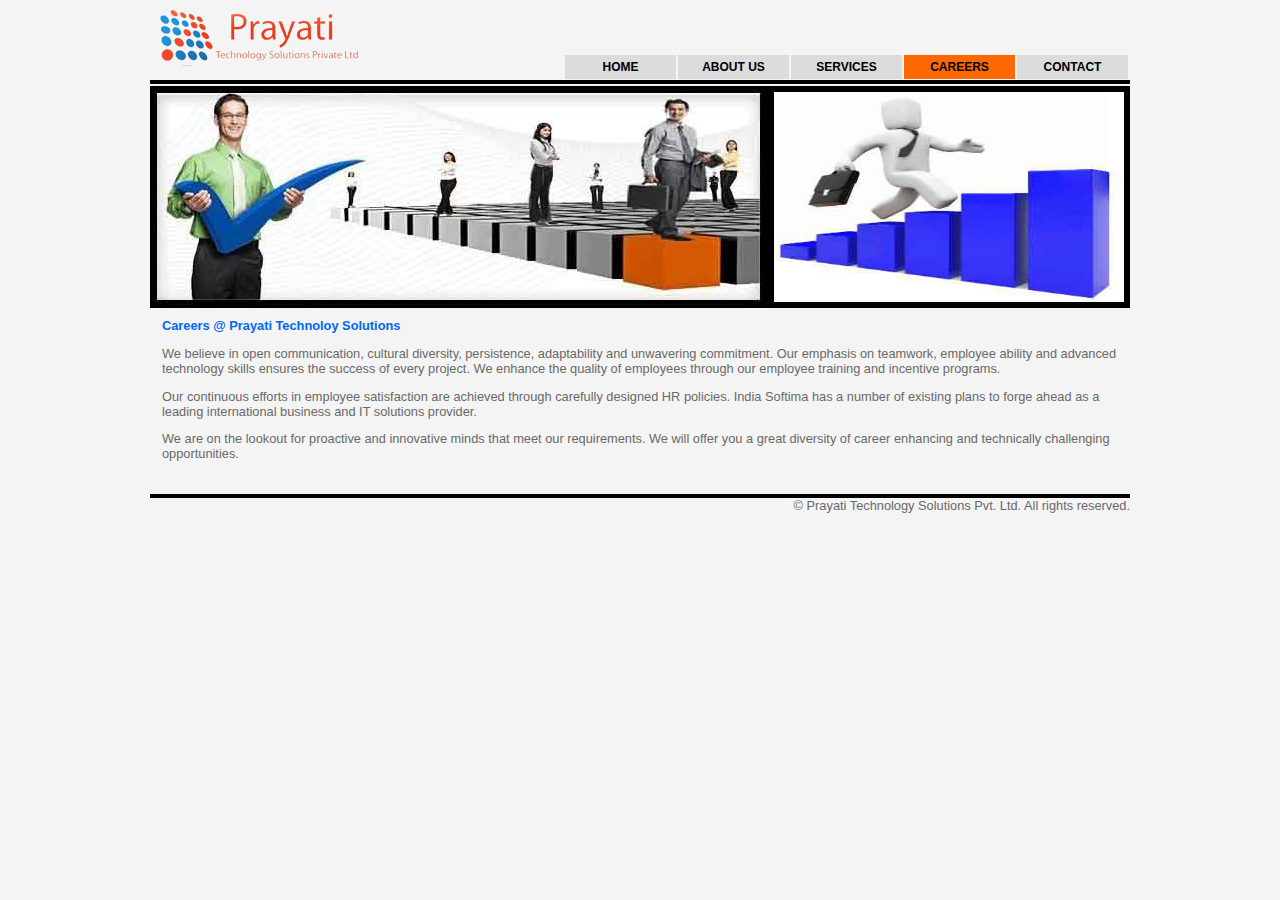
==== Careers.html @ ac88cd4a "Initial commit" ====
﻿<!DOCTYPE html PUBLIC "-//W3C//DTD XHTML 1.0 Transitional//EN" "http://www.w3.org/TR/xhtml1/DTD/xhtml1-transitional.dtd">
<html xmlns="http://www.w3.org/1999/xhtml">
<head>
    <title>Prayati Technolgy Solutions</title>
    <link href="Styles/StyleSheet.css" rel="stylesheet" type="text/css" />
</head>
<body>
    <div class="page">
        <div class="header">
            <div class="toppart">
                <div class="logo">
                    <a href="index.html">
                        <img alt="image1" src="Images/PrayatiLogo.jpg" border="0" /></a></div>
                <div>
                    <ul id="coolMenu">
                        <li><a href="index.html">HOME</a></li>
                        <li><a href="Aboutus.html">ABOUT US</a></li>
                        <li><a href="Services.html">SERVICES</a></li>
                        <li style="background-color: #FD6900"><a href="Careers.html">CAREERS</a></li>
                        <li><a href="Contactus.html">CONTACT US</a></li>
                    </ul>
                </div>
            </div>
            <div>
                <table class="banner">
                    <tr>
                        <td>
                            <img src="Images/Prayati.JPG" alt="" />
                        </td>
                        <td>
                            <img src="Images/Carrers.JPG" style="height: 210px; width: 350px;" alt="" />
                        </td>
                    </tr>
                </table>
            </div>
        </div>
        <div class="main">
            <div>
                <b style="color: #0066FF">Careers @ Prayati Technoloy Solutions</b></div>
            <p>
                We believe in open communication, cultural diversity, persistence, adaptability
                and unwavering commitment. Our emphasis on teamwork, employee ability and advanced
                technology skills ensures the success of every project. We enhance the quality of
                employees through our employee training and incentive programs.</p>
            <p>
                Our continuous efforts in employee satisfaction are achieved through carefully designed
                HR policies. India Softima has a number of existing plans to forge ahead as a leading
                international business and IT solutions provider.</p>
            <p>
                We are on the lookout for proactive and innovative minds that meet our requirements.
                We will offer you a great diversity of career enhancing and technically challenging
                opportunities.</p>
        </div>
        <div class="clear">
        </div>
        <div class="footer">
            <span style="float: right;">© Prayati Technology Solutions Pvt. Ltd. All rights reserved.</span>
        </div>
    </div>
</body>
</html>
---- Styles/StyleSheet.css ----
﻿/* DEFAULTS
----------------------------------------------------------*/

body
{
    background: #f4f4f4;
    font-size: .80em;
    font-family: "Helvetica Neue" , "Lucida Grande" , "Segoe UI" , Arial, Helvetica, Verdana, sans-serif;
    margin: 0px;
    padding: 0px;
    color: #696969;
}
/* PRIMARY LAYOUT ELEMENTS   
----------------------------------------------------------*/
.page
{
    width: 980px;
    margin: 0px auto 0px auto;
}

.main
{
    padding: 0px 12px;
    min-height: 420px;
    padding-bottom: 20px;
    border-bottom: solid 4px #000;
}
.logo
{
    width: 198px;
    float: left;
    height: 56px;
    margin: 10px;
}

.toppart
{
    width: 980px;
    height: 80px;
    float: left;
    border-bottom: 4px solid #000;
}
.banner
{
    width: 980px;
    height: 217px;
    float: left;
    background-color: Black;
    margin: 2px 0px 10px 0px;
}

/* TAB MENU   
----------------------------------------------------------*/
/* For Menu */
#coolMenu, #coolMenu ul
{
    list-style: none;
    margin-top: 55px;
    margin-left: 155px;
}
#coolMenu
{
    float: left;
}
#coolMenu li
{
    background-color: #DCDCDC;
    margin-left: 2px;
}
#coolMenu > li
{
    float: left;
}
#coolMenu li a
{
    display: block;
    height: 2em;
    line-height: 2em;
    padding: 0 1.5em;
    text-decoration: none;
    width: 75px;
    text-align: center;
    color: Black;
}
/* Main menu
------------------------------------------*/
#coolMenu
{
    font-family: Arial;
    font-size: 12px; /*background: #2f8be8;*/
}
#coolMenu > li > a
{
    color: Black;
    font-weight: bold;
}

#coolMenu > li:hover > a
{
    background: #FD6900;
    color: #ffffff;
}


/* Home page bottom images */

#mainimage
{
    width: 980px;
    height: 220px;
}

#mainimage .leftimage
{
    width: 20%;
    float: left;
}
#mainimage .middleimage
{
    width: 20%;
    float: left;
}
#mainimage .rightimage
{
    width: 20%;
    float: left;
}

#mainimage .right
{
    width: 20%;
    float: left;
}
/*SAtish*/
.main div b
{
    color: #0066FF;
}
.main p b
{
    color: #FF4719;
}
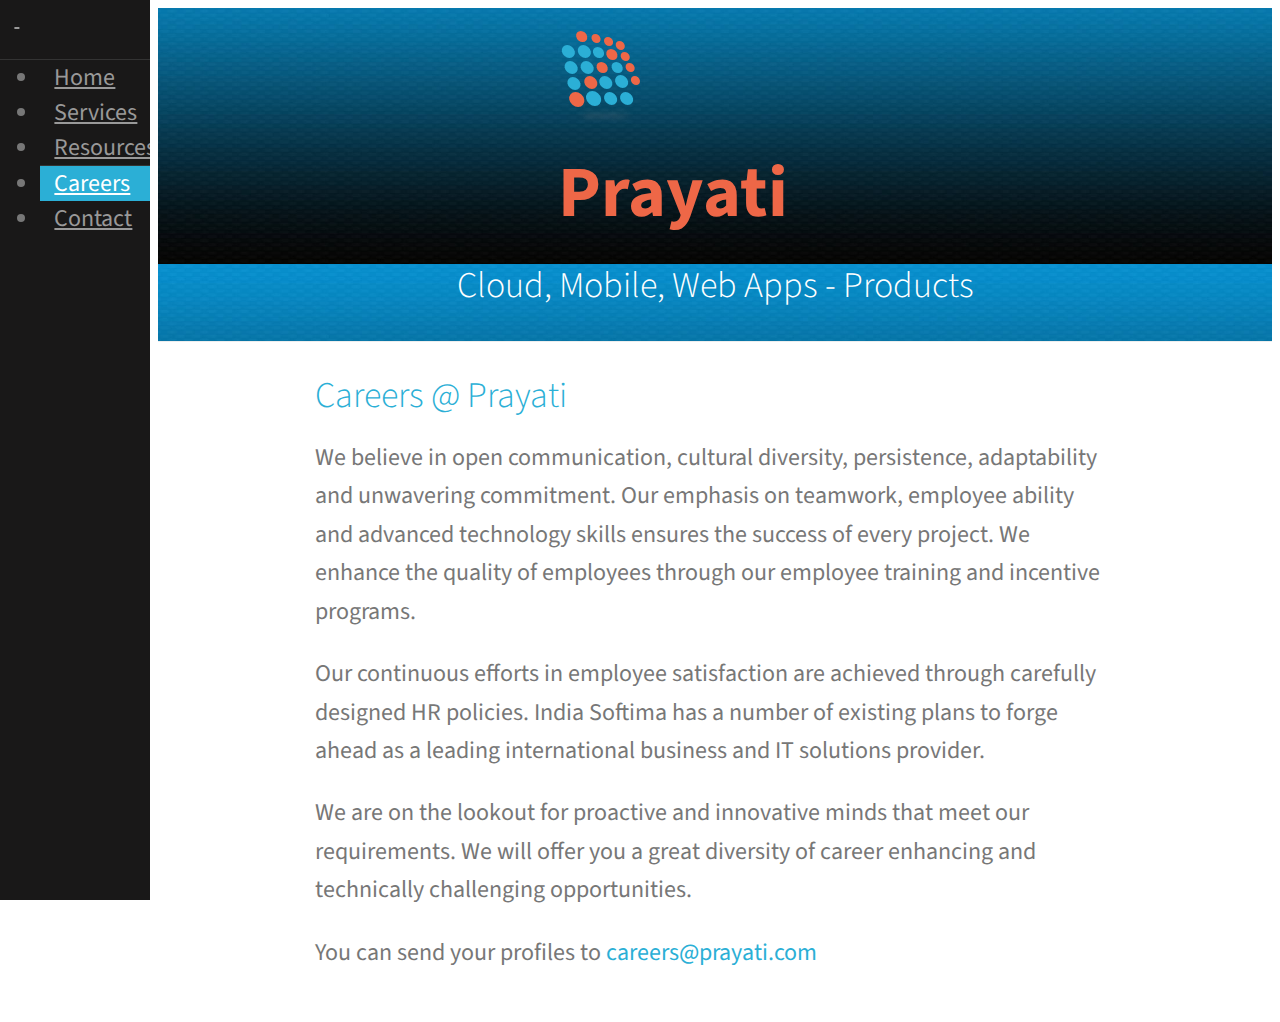
==== commit 209cd097: "Resources and Careers pages added" ====
--- a/Careers.html
+++ b/Careers.html
@@ -1,61 +1,78 @@
-﻿<!DOCTYPE html PUBLIC "-//W3C//DTD XHTML 1.0 Transitional//EN" "http://www.w3.org/TR/xhtml1/DTD/xhtml1-transitional.dtd">
-<html xmlns="http://www.w3.org/1999/xhtml">
+<!doctype html>
+<html lang="en">
 <head>
-    <title>Prayati Technolgy Solutions</title>
-    <link href="Styles/StyleSheet.css" rel="stylesheet" type="text/css" />
+    <meta charset="utf-8" />
+    <meta name="viewport" content="width=device-width, initial-scale=1.0" />
+    <meta name="description" content="Products, Custom software, Cloud, Desktop, Mobile" />
+    <meta name="keywords" content="Prayati, Cloud Computing, Azure" />
+    <title>Contact - Prayati Technology solutions</title>
+    <link rel="stylesheet" href="http://yui.yahooapis.com/pure/0.5.0/pure-min.css" />
+    <!--[if lte IE 8]>
+        <link rel="stylesheet" href="css/layouts/side-menu-old-ie.css">
+    <![endif]-->
+    <!--[if gt IE 8]><!-->
+    <link rel="stylesheet" href="css/layouts/side-menu.css" />
+    <!--<![endif]-->
+    <link href='http://fonts.googleapis.com/css?family=Source+Sans+Pro:300' rel='stylesheet' type='text/css' />
 </head>
 <body>
-    <div class="page">
-        <div class="header">
-            <div class="toppart">
-                <div class="logo">
-                    <a href="index.html">
-                        <img alt="image1" src="Images/PrayatiLogo.jpg" border="0" /></a></div>
-                <div>
-                    <ul id="coolMenu">
-                        <li><a href="index.html">HOME</a></li>
-                        <li><a href="Aboutus.html">ABOUT US</a></li>
-                        <li><a href="Services.html">SERVICES</a></li>
-                        <li style="background-color: #FD6900"><a href="Careers.html">CAREERS</a></li>
-                        <li><a href="Contactus.html">CONTACT US</a></li>
-                    </ul>
-                </div>
-            </div>
-            <div>
-                <table class="banner">
-                    <tr>
-                        <td>
-                            <img src="Images/Prayati.JPG" alt="" />
-                        </td>
-                        <td>
-                            <img src="Images/Carrers.JPG" style="height: 210px; width: 350px;" alt="" />
-                        </td>
-                    </tr>
-                </table>
+    <div id="layout">
+        <!-- Menu toggle -->
+        <a href="#menu" id="menuLink" class="menu-link">
+            <!-- Hamburger icon -->
+            <span></span>
+        </a>
+        <div id="menu">
+            <div class="pure-menu pure-menu-open">
+                <!--<a class="pure-menu-heading" href="#">Prayati</a>-->
+                <a class="pure-menu" href="#">&nbsp;</a>
+                <ul>
+                    <li><a href="index.html">Home</a></li>
+                    <li><a href="Services.html">Services</a></li>
+                    <li><a href="Resources.html">Resources</a></li>
+					<li  class="menu-item-divided pure-menu-selected"><a href="Careers.html">Careers</a></li>
+                    <li><a href="Contactus.html">Contact</a></li>
+                </ul>
             </div>
         </div>
-        <div class="main">
-            <div>
-                <b style="color: #0066FF">Careers @ Prayati Technoloy Solutions</b></div>
-            <p>
-                We believe in open communication, cultural diversity, persistence, adaptability
-                and unwavering commitment. Our emphasis on teamwork, employee ability and advanced
-                technology skills ensures the success of every project. We enhance the quality of
-                employees through our employee training and incentive programs.</p>
-            <p>
-                Our continuous efforts in employee satisfaction are achieved through carefully designed
-                HR policies. India Softima has a number of existing plans to forge ahead as a leading
-                international business and IT solutions provider.</p>
-            <p>
-                We are on the lookout for proactive and innovative minds that meet our requirements.
-                We will offer you a great diversity of career enhancing and technically challenging
-                opportunities.</p>
-        </div>
-        <div class="clear">
-        </div>
-        <div class="footer">
-            <span style="float: right;">© Prayati Technology Solutions Pvt. Ltd. All rights reserved.</span>
+        <div id="main">
+            <div class="header careersHeaderImg">
+                <div class="logoHeader">
+					<div class="logoContent">
+						<div id="content"><div id="logo"></div></div> 
+						<h1 class="Title">Prayati</h1>
+					</div>
+				</div>
+                <h2>Cloud, Mobile, Web Apps - Products</h2>
+            </div>
+            <div class="content">
+                <h2 class="content-subhead">Careers @ Prayati </h2>
+                <p>
+                    We believe in open communication, cultural diversity, persistence, adaptability and unwavering commitment. Our emphasis on teamwork, employee ability and advanced technology skills ensures the success of every project. We enhance the quality of employees through our employee training and incentive programs.
+                </p>
+                <p>
+                    Our continuous efforts in employee satisfaction are achieved through carefully designed HR policies. India Softima has a number of existing plans to forge ahead as a leading international business and IT solutions provider.
+                </p>
+				<p>
+                    We are on the lookout for proactive and innovative minds that meet our requirements. We will offer you a great diversity of career enhancing and technically challenging opportunities.
+                </p>
+				<p>
+                    You can send your profiles to <span class="careers">careers@prayati.com</span>
+                </p>
+            </div>
         </div>
     </div>
+    <script src="js/ui.js"></script>
+    <script type="text/javascript">
+    var _gaq = _gaq || [];
+    _gaq.push(['_setAccount', 'UA-38551558-1']);
+    _gaq.push(['_trackPageview']);
+
+    (function () {
+        var ga = document.createElement('script'); ga.type = 'text/javascript'; ga.async = true;
+        ga.src = ('https:' == document.location.protocol ? 'https://ssl' : 'http://www') + '.google-analytics.com/ga.js';
+        var s = document.getElementsByTagName('script')[0]; s.parentNode.insertBefore(ga, s);
+    })();
+    </script>
 </body>
 </html>
--- a/css/layouts/side-menu-old-ie.css
+++ b/css/layouts/side-menu-old-ie.css
@@ -0,0 +1,261 @@
+body {
+    color: #777;
+	 font-family: Source Sans Pro;
+ 	 font-size: 18pt;	
+}
+
+.pure-img-responsive {
+    max-width: 100%;
+    height: auto;
+}
+
+/*
+Add transition to containers so they can push in and out.
+*/
+
+#layout,
+#menu,
+.menu-link {
+    -webkit-transition: all 0.2s ease-out;
+    -moz-transition: all 0.2s ease-out;
+    -ms-transition: all 0.2s ease-out;
+    -o-transition: all 0.2s ease-out;
+    transition: all 0.2s ease-out;
+}
+
+/*
+This is the parent `<div>` that contains the menu and the content area.
+*/
+
+#layout {
+    position: relative;
+    padding-left: 0;
+}
+
+#layout.active {
+    position: relative;
+    left: 150px;
+}
+
+#layout.active #menu {
+    left: 150px;
+    width: 150px;
+}
+
+#layout.active .menu-link {
+    left: 150px;
+}
+
+/*
+The content `<div>` is where all your content goes.
+*/
+
+.content {
+    margin: 0 auto;
+    padding: 0 2em;
+    max-width: 800px;
+    margin-bottom: 50px;
+    line-height: 1.6em;
+}
+
+.header {
+    margin: 0;
+    color: #333;
+    text-align: center;
+    padding: 2.5em 2em 0;
+    border-bottom: 1px solid #eee;
+}
+
+.header h1 {
+    margin: 0.2em 0;
+    font-size: 3em;
+    font-weight: 300;
+}
+
+.header h2 {
+    font-weight: 300;
+    color: #ccc;
+    padding: 0;
+    margin-top: 0;
+}
+
+.content-subhead {
+    margin: 50px 0 20px 0;
+    font-weight: 300;
+    color: #888;
+}
+
+/*
+The `#menu` `<div>` is the parent `<div>` that contains the `.pure-menu` that
+appears on the left side of the page.
+*/
+
+#menu {
+    margin-left: -150px;
+    /* "#menu" width */
+    width: 150px;
+    position: fixed;
+    top: 0;
+    left: 0;
+    bottom: 0;
+    z-index: 1000;
+    /* so the menu or its navicon stays above all content */
+    background: #191818;
+    overflow-y: auto;
+    -webkit-overflow-scrolling: touch;
+}
+
+/*
+    All anchors inside the menu should be styled like this.
+    */
+
+#menu a {
+    color: #999;
+    border: none;
+    padding: 0.6em 0 0.6em 0.6em;
+}
+
+/*
+    Remove all background/borders, since we are applying them to #menu.
+    */
+
+#menu .pure-menu,
+#menu .pure-menu ul {
+    border: none;
+    background: transparent;
+}
+
+/*
+    Add that light border to separate items into groups.
+    */
+
+#menu .pure-menu ul,
+#menu .pure-menu .menu-item-divided {
+    border-top: 1px solid #333;
+}
+
+/*
+        Change color of the anchor links on hover/focus.
+        */
+
+#menu .pure-menu li a:hover,
+#menu .pure-menu li a:focus {
+    background: #333;
+}
+
+/*
+    This styles the selected menu item `<li>`.
+    */
+
+#menu .pure-menu-selected,
+#menu .pure-menu-heading {
+    background: #1f8dd6;
+}
+
+/*
+        This styles a link within a selected menu item `<li>`.
+        */
+
+#menu .pure-menu-selected a {
+    color: #fff;
+}
+
+/*
+    This styles the menu heading.
+    */
+
+#menu .pure-menu-heading {
+    font-size: 110%;
+    color: #fff;
+    margin: 0;
+}
+
+/* -- Dynamic Button For Responsive Menu -------------------------------------*/
+
+/*
+The button to open/close the Menu is custom-made and not part of Pure. Here's
+how it works:
+*/
+
+/*
+`.menu-link` represents the responsive menu toggle that shows/hides on
+small screens.
+*/
+
+.menu-link {
+    position: fixed;
+    display: block;
+    /* show this only on small screens */
+    top: 0;
+    left: 0;
+    /* "#menu width" */
+    background: #000;
+    background: rgba(0,0,0,0.7);
+    font-size: 10px;
+    /* change this value to increase/decrease button size */
+    z-index: 10;
+    width: 2em;
+    height: auto;
+    padding: 2.1em 1.6em;
+}
+
+.menu-link:hover,
+.menu-link:focus {
+    background: #000;
+}
+
+.menu-link span {
+    position: relative;
+    display: block;
+}
+
+.menu-link span,
+.menu-link span:before,
+.menu-link span:after {
+    background-color: #fff;
+    width: 100%;
+    height: 0.2em;
+}
+
+.menu-link span:before,
+.menu-link span:after {
+    position: absolute;
+    margin-top: -0.6em;
+    content: " ";
+}
+
+.menu-link span:after {
+    margin-top: 0.6em;
+}
+
+/* -- Responsive Styles (Media Queries) ------------------------------------- */
+
+/*
+Hides the menu at `48em`, but modify this based on your app's needs.
+*/
+
+.header,
+.content {
+    padding-left: 2em;
+    padding-right: 2em;
+}
+
+#layout {
+    padding-left: 150px;
+    /* left col width "#menu" */
+    left: 0;
+}
+
+#menu {
+    left: 150px;
+}
+
+.menu-link {
+    position: fixed;
+    left: 150px;
+    display: none;
+}
+
+#layout.active .menu-link {
+    left: 150px;
+}--- a/css/layouts/side-menu.css
+++ b/css/layouts/side-menu.css
@@ -0,0 +1,347 @@
+body {
+    color: #777;
+	 font-family: "Source Sans Pro", serif;
+ 	 font-size: 18pt;
+}
+
+.pure-img-responsive {
+    max-width: 100%;
+    height: auto;
+}
+
+/*
+Add transition to containers so they can push in and out.
+*/
+#layout,
+#menu,
+.menu-link {
+    -webkit-transition: all 0.2s ease-out;
+    -moz-transition: all 0.2s ease-out;
+    -ms-transition: all 0.2s ease-out;
+    -o-transition: all 0.2s ease-out;
+    transition: all 0.2s ease-out;
+}
+
+/*
+This is the parent `<div>` that contains the menu and the content area.
+*/
+#layout {
+    position: relative;
+    padding-left: 0;
+}
+    #layout.active {
+        position: relative;
+        left: 150px;
+    }
+        #layout.active #menu {
+            left: 150px;
+            width: 150px;
+        }
+
+        #layout.active .menu-link {
+            left: 150px;
+        }
+/*
+The content `<div>` is where all your content goes.
+*/
+.content {
+    margin: 0 auto;
+   
+    max-width: 800px;
+    margin-bottom: 50px;
+    line-height: 1.6em;
+}
+
+.header {
+     margin: 0;
+     color: #333;
+     text-align: center;
+ 
+     border-bottom: 1px solid #eee;	 
+	 background-size: 100% 321px;
+ }
+    .header h1 {
+        margin: 0.2em 0;
+        font-size: 3em;
+        font-weight: bold;
+    }
+     .header h2 {
+        font-weight: 300;
+        color: white;
+        padding: 0;
+        margin-top: 0;
+    }
+.indexHeaderImg{
+	background-image: url('../../Images/header.jpg');
+	 background-position: 0 898px;    
+}
+.resourcesHeaderImg{
+	background-image: url('../../Images/resourcesheader.jpg');
+	 background-position: 0 898px;    
+}
+.careersHeaderImg{
+	background-image: url('../../Images/careersheader.jpg');
+	 background-position: 0 898px;    
+}
+.servicesHeaderImg{
+	background-image: url('../../Images/servicesheader.jpg');
+	 background-position: 0 922px;    
+}
+.contactHeaderImg {
+    background-image: url("../../Images/contactheader.jpg");
+     background-position: 0 948px;    
+}
+.content-subhead {
+    margin: 35px 0 20px 0;
+    font-weight: 300;
+    color: #2BAFD6;
+}
+.content .content-quote {
+    color: #666;
+    font-style: italic;
+    line-height: 1.8;
+    border-left: 5px solid #EE6747;
+    padding-left: 1.5em;
+}
+
+
+/*
+The `#menu` `<div>` is the parent `<div>` that contains the `.pure-menu` that
+appears on the left side of the page.
+*/
+
+#menu {
+    margin-left: -150px; /* "#menu" width */
+    width: 150px;
+    position: fixed;
+    top: 0;
+    left: 0;
+    bottom: 0;
+    z-index: 1000; /* so the menu or its navicon stays above all content */
+    background: #191818;
+    overflow-y: auto;
+    -webkit-overflow-scrolling: touch;
+}
+    /*
+    All anchors inside the menu should be styled like this.
+    */
+    #menu a {
+        color: #999;
+        border: none;
+        padding: 0.6em 0 0.6em 0.6em;
+    }
+
+    /*
+    Remove all background/borders, since we are applying them to #menu.
+    */
+     #menu .pure-menu,
+     #menu .pure-menu ul {
+        border: none;
+        background: transparent;
+    }
+
+    /*
+    Add that light border to separate items into groups.
+    */
+    #menu .pure-menu ul,
+    #menu .pure-menu .menu-item-divided {
+        border-top: 1px solid #333;
+    }
+        /*
+        Change color of the anchor links on hover/focus.
+        */
+        #menu .pure-menu li a:hover,
+        #menu .pure-menu li a:focus {
+            background: #333;
+        }
+
+    /*
+    This styles the selected menu item `<li>`.
+    */
+    #menu .pure-menu-selected,
+    #menu .pure-menu-heading {
+        background: #2BAFD6;
+    }
+        /*
+        This styles a link within a selected menu item `<li>`.
+        */
+        #menu .pure-menu-selected a {
+            color: #fff;
+        }
+
+    /*
+    This styles the menu heading.
+    */
+    #menu .pure-menu-heading {
+        font-size: 110%;
+        color: #fff;
+        margin: 0;
+    }
+
+/* -- Dynamic Button For Responsive Menu -------------------------------------*/
+
+/*
+The button to open/close the Menu is custom-made and not part of Pure. Here's
+how it works:
+*/
+
+/*
+`.menu-link` represents the responsive menu toggle that shows/hides on
+small screens.
+*/
+.menu-link {
+    position: fixed;
+    display: block; /* show this only on small screens */
+    top: 0;
+    left: 0; /* "#menu width" */
+    background: #000;
+    background: rgba(0,0,0,0.7);
+    font-size: 10px; /* change this value to increase/decrease button size */
+    z-index: 10;
+    width: 2em;
+    height: auto;
+    padding: 2.1em 1.6em;
+}
+
+    .menu-link:hover,
+    .menu-link:focus {
+        background: #000;
+    }
+
+    .menu-link span {
+        position: relative;
+        display: block;
+    }
+
+    .menu-link span,
+    .menu-link span:before,
+    .menu-link span:after {
+        background-color: #fff;
+        width: 100%;
+        height: 0.2em;
+    }
+
+        .menu-link span:before,
+        .menu-link span:after {
+            position: absolute;
+            margin-top: -0.6em;
+            content: " ";
+        }
+
+        .menu-link span:after {
+            margin-top: 0.6em;
+        }
+
+
+/* -- Responsive Styles (Media Queries) ------------------------------------- */
+
+/*
+Hides the menu at `48em`, but modify this based on your app's needs.
+*/
+@media (min-width: 48em) {
+
+    .header,
+    .content {
+        padding-left: 2em;
+        padding-right: 2em;
+    }
+
+    #layout {
+        padding-left: 150px; /* left col width "#menu" */
+        left: 0;
+    }
+    #menu {
+        left: 150px;
+    }
+
+    .menu-link {
+        position: fixed;
+        left: 150px;
+        display: none;
+    }
+
+    #layout.active .menu-link {
+        left: 150px;
+    }
+}
+#logo{
+  width:15px;
+  height:15px; 
+  background-color:transparent;  
+  border-radius:50%;
+  box-shadow: 
+    /*
+      orange - #EE6747
+      blue   - #2BAFD6
+    */
+    /*row 1*/
+    16px 1px 0 -2px #EE6747,
+    30px 3px 0 -3px #EE6747,
+    42px 6px 0 -3px #EE6747,
+    53px 10px 0 -3px #EE6747,
+    
+    /*row 2*/
+    0 16px 0 -1px #2BAFD6,
+    16px 16px 0 -1px #2BAFD6,
+    30px 17px 0 -2px #2BAFD6,
+    43px 19px 0 -2px #EE6747,
+    56px 21px 0 -3px #EE6747,
+    
+    /*row 3*/
+    0 32px 0 -1px #2BAFD6,
+    16px 32px 0 -1px #2BAFD6,
+    31px 32px 0 -2px #EE6747,
+    46px 32px 0 -2px #2BAFD6,
+    59px 32px 0 -3px #EE6747,
+    
+    /*row 4*/
+    0 48px 0 -1px #2BAFD6,        
+    17px 47px 0 -1px #EE6747,
+    32px 47px 0 -1px #2BAFD6,
+    48px 46px 0 -1px #2BAFD6,
+    62px 45px 0 -3px #EE6747,
+    
+    /*row 5*/
+    0 64px 0 #EE6747,
+    17px 63px 0 #2BAFD6,
+    34px 63px 0 -1px #2BAFD6,
+    50px 63px 0 -1px #2BAFD6,
+    
+    /*row 6 for shadow*/
+    0px 80px 8px -8px gray,
+    5px 80px 8px -6px gray,
+    10px 80px 6px -6px gray,
+    15px 80px 6px -6px gray,
+    20px 80px 6px -6px gray,
+    25px 80px 6px -6px gray,
+    30px 80px 6px -6px gray,
+    35px 80px 6px -6px gray,
+    40px 80px 8px -6px gray,
+    45px 80px 8px -6px gray
+    ;
+    
+  transform: skew(10deg,0deg);
+  
+}
+#content{
+	float: left;
+    height: 100px;
+    margin-top: 20px;
+    width: 100px; 
+}
+.logoHeader{
+	float: left;
+    margin: auto;
+    text-align: center;
+    width: 100%;
+}
+.Title{
+	color: #ee6747;
+    float: left;
+}
+.logoContent{
+	margin: auto; width: 315px;
+}
+.careers{
+	color:#2bafd6
+}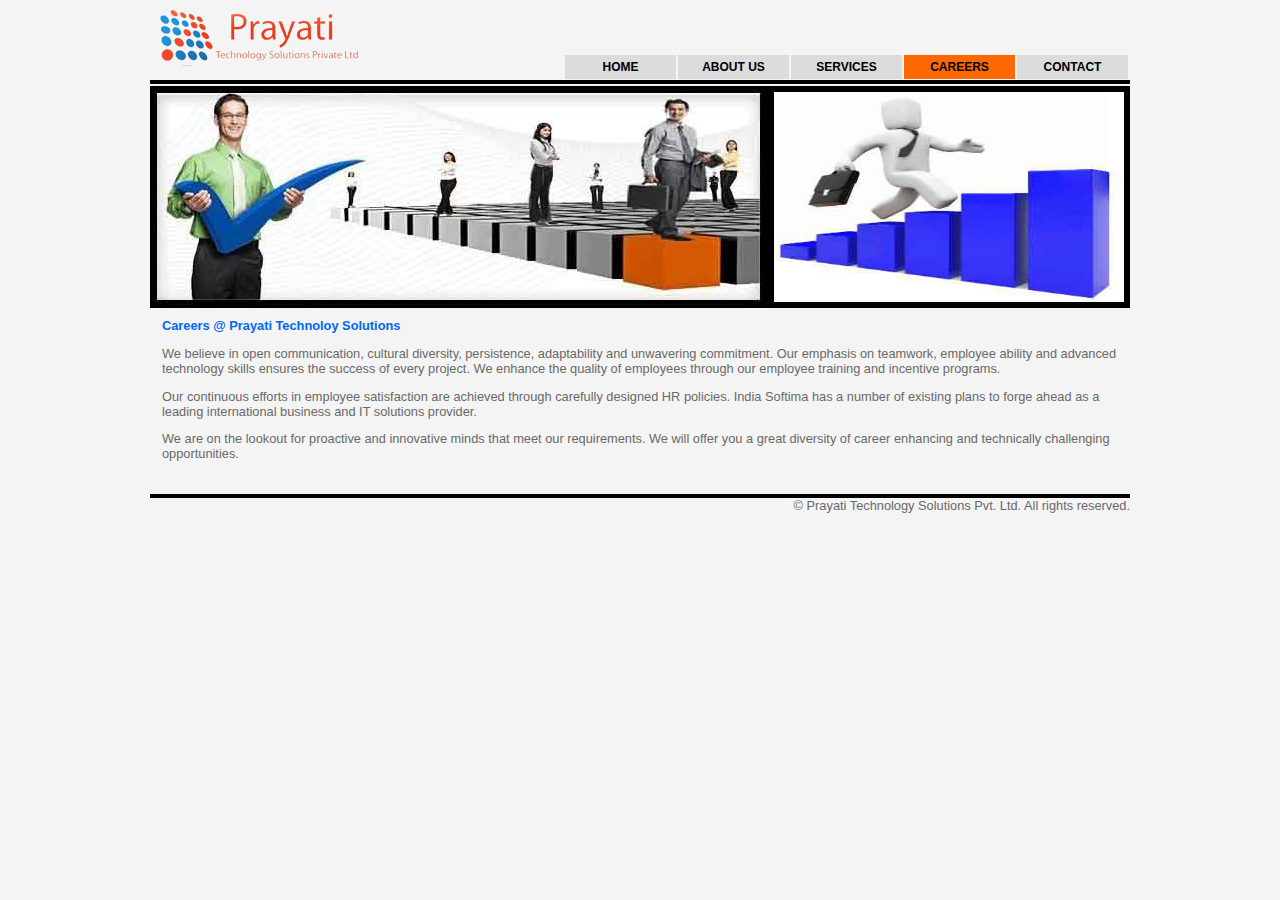
==== commit c07f96c4: "Revert "Resources and Careers pages added"" ====
--- a/Careers.html
+++ b/Careers.html
@@ -1,78 +1,61 @@
-<!doctype html>
-<html lang="en">
+﻿<!DOCTYPE html PUBLIC "-//W3C//DTD XHTML 1.0 Transitional//EN" "http://www.w3.org/TR/xhtml1/DTD/xhtml1-transitional.dtd">
+<html xmlns="http://www.w3.org/1999/xhtml">
 <head>
-    <meta charset="utf-8" />
-    <meta name="viewport" content="width=device-width, initial-scale=1.0" />
-    <meta name="description" content="Products, Custom software, Cloud, Desktop, Mobile" />
-    <meta name="keywords" content="Prayati, Cloud Computing, Azure" />
-    <title>Contact - Prayati Technology solutions</title>
-    <link rel="stylesheet" href="http://yui.yahooapis.com/pure/0.5.0/pure-min.css" />
-    <!--[if lte IE 8]>
-        <link rel="stylesheet" href="css/layouts/side-menu-old-ie.css">
-    <![endif]-->
-    <!--[if gt IE 8]><!-->
-    <link rel="stylesheet" href="css/layouts/side-menu.css" />
-    <!--<![endif]-->
-    <link href='http://fonts.googleapis.com/css?family=Source+Sans+Pro:300' rel='stylesheet' type='text/css' />
+    <title>Prayati Technolgy Solutions</title>
+    <link href="Styles/StyleSheet.css" rel="stylesheet" type="text/css" />
 </head>
 <body>
-    <div id="layout">
-        <!-- Menu toggle -->
-        <a href="#menu" id="menuLink" class="menu-link">
-            <!-- Hamburger icon -->
-            <span></span>
-        </a>
-        <div id="menu">
-            <div class="pure-menu pure-menu-open">
-                <!--<a class="pure-menu-heading" href="#">Prayati</a>-->
-                <a class="pure-menu" href="#">&nbsp;</a>
-                <ul>
-                    <li><a href="index.html">Home</a></li>
-                    <li><a href="Services.html">Services</a></li>
-                    <li><a href="Resources.html">Resources</a></li>
-					<li  class="menu-item-divided pure-menu-selected"><a href="Careers.html">Careers</a></li>
-                    <li><a href="Contactus.html">Contact</a></li>
-                </ul>
+    <div class="page">
+        <div class="header">
+            <div class="toppart">
+                <div class="logo">
+                    <a href="index.html">
+                        <img alt="image1" src="Images/PrayatiLogo.jpg" border="0" /></a></div>
+                <div>
+                    <ul id="coolMenu">
+                        <li><a href="index.html">HOME</a></li>
+                        <li><a href="Aboutus.html">ABOUT US</a></li>
+                        <li><a href="Services.html">SERVICES</a></li>
+                        <li style="background-color: #FD6900"><a href="Careers.html">CAREERS</a></li>
+                        <li><a href="Contactus.html">CONTACT US</a></li>
+                    </ul>
+                </div>
+            </div>
+            <div>
+                <table class="banner">
+                    <tr>
+                        <td>
+                            <img src="Images/Prayati.JPG" alt="" />
+                        </td>
+                        <td>
+                            <img src="Images/Carrers.JPG" style="height: 210px; width: 350px;" alt="" />
+                        </td>
+                    </tr>
+                </table>
             </div>
         </div>
-        <div id="main">
-            <div class="header careersHeaderImg">
-                <div class="logoHeader">
-					<div class="logoContent">
-						<div id="content"><div id="logo"></div></div> 
-						<h1 class="Title">Prayati</h1>
-					</div>
-				</div>
-                <h2>Cloud, Mobile, Web Apps - Products</h2>
-            </div>
-            <div class="content">
-                <h2 class="content-subhead">Careers @ Prayati </h2>
-                <p>
-                    We believe in open communication, cultural diversity, persistence, adaptability and unwavering commitment. Our emphasis on teamwork, employee ability and advanced technology skills ensures the success of every project. We enhance the quality of employees through our employee training and incentive programs.
-                </p>
-                <p>
-                    Our continuous efforts in employee satisfaction are achieved through carefully designed HR policies. India Softima has a number of existing plans to forge ahead as a leading international business and IT solutions provider.
-                </p>
-				<p>
-                    We are on the lookout for proactive and innovative minds that meet our requirements. We will offer you a great diversity of career enhancing and technically challenging opportunities.
-                </p>
-				<p>
-                    You can send your profiles to <span class="careers">careers@prayati.com</span>
-                </p>
-            </div>
+        <div class="main">
+            <div>
+                <b style="color: #0066FF">Careers @ Prayati Technoloy Solutions</b></div>
+            <p>
+                We believe in open communication, cultural diversity, persistence, adaptability
+                and unwavering commitment. Our emphasis on teamwork, employee ability and advanced
+                technology skills ensures the success of every project. We enhance the quality of
+                employees through our employee training and incentive programs.</p>
+            <p>
+                Our continuous efforts in employee satisfaction are achieved through carefully designed
+                HR policies. India Softima has a number of existing plans to forge ahead as a leading
+                international business and IT solutions provider.</p>
+            <p>
+                We are on the lookout for proactive and innovative minds that meet our requirements.
+                We will offer you a great diversity of career enhancing and technically challenging
+                opportunities.</p>
+        </div>
+        <div class="clear">
+        </div>
+        <div class="footer">
+            <span style="float: right;">© Prayati Technology Solutions Pvt. Ltd. All rights reserved.</span>
         </div>
     </div>
-    <script src="js/ui.js"></script>
-    <script type="text/javascript">
-    var _gaq = _gaq || [];
-    _gaq.push(['_setAccount', 'UA-38551558-1']);
-    _gaq.push(['_trackPageview']);
-
-    (function () {
-        var ga = document.createElement('script'); ga.type = 'text/javascript'; ga.async = true;
-        ga.src = ('https:' == document.location.protocol ? 'https://ssl' : 'http://www') + '.google-analytics.com/ga.js';
-        var s = document.getElementsByTagName('script')[0]; s.parentNode.insertBefore(ga, s);
-    })();
-    </script>
 </body>
 </html>
--- a/Styles/StyleSheet.css
+++ b/Styles/StyleSheet.css
@@ -0,0 +1,143 @@
+﻿/* DEFAULTS
+----------------------------------------------------------*/
+
+body
+{
+    background: #f4f4f4;
+    font-size: .80em;
+    font-family: "Helvetica Neue" , "Lucida Grande" , "Segoe UI" , Arial, Helvetica, Verdana, sans-serif;
+    margin: 0px;
+    padding: 0px;
+    color: #696969;
+}
+/* PRIMARY LAYOUT ELEMENTS   
+----------------------------------------------------------*/
+.page
+{
+    width: 980px;
+    margin: 0px auto 0px auto;
+}
+
+.main
+{
+    padding: 0px 12px;
+    min-height: 420px;
+    padding-bottom: 20px;
+    border-bottom: solid 4px #000;
+}
+.logo
+{
+    width: 198px;
+    float: left;
+    height: 56px;
+    margin: 10px;
+}
+
+.toppart
+{
+    width: 980px;
+    height: 80px;
+    float: left;
+    border-bottom: 4px solid #000;
+}
+.banner
+{
+    width: 980px;
+    height: 217px;
+    float: left;
+    background-color: Black;
+    margin: 2px 0px 10px 0px;
+}
+
+/* TAB MENU   
+----------------------------------------------------------*/
+/* For Menu */
+#coolMenu, #coolMenu ul
+{
+    list-style: none;
+    margin-top: 55px;
+    margin-left: 155px;
+}
+#coolMenu
+{
+    float: left;
+}
+#coolMenu li
+{
+    background-color: #DCDCDC;
+    margin-left: 2px;
+}
+#coolMenu > li
+{
+    float: left;
+}
+#coolMenu li a
+{
+    display: block;
+    height: 2em;
+    line-height: 2em;
+    padding: 0 1.5em;
+    text-decoration: none;
+    width: 75px;
+    text-align: center;
+    color: Black;
+}
+/* Main menu
+------------------------------------------*/
+#coolMenu
+{
+    font-family: Arial;
+    font-size: 12px; /*background: #2f8be8;*/
+}
+#coolMenu > li > a
+{
+    color: Black;
+    font-weight: bold;
+}
+
+#coolMenu > li:hover > a
+{
+    background: #FD6900;
+    color: #ffffff;
+}
+
+
+/* Home page bottom images */
+
+#mainimage
+{
+    width: 980px;
+    height: 220px;
+}
+
+#mainimage .leftimage
+{
+    width: 20%;
+    float: left;
+}
+#mainimage .middleimage
+{
+    width: 20%;
+    float: left;
+}
+#mainimage .rightimage
+{
+    width: 20%;
+    float: left;
+}
+
+#mainimage .right
+{
+    width: 20%;
+    float: left;
+}
+/*SAtish*/
+.main div b
+{
+    color: #0066FF;
+}
+.main p b
+{
+    color: #FF4719;
+}
+
